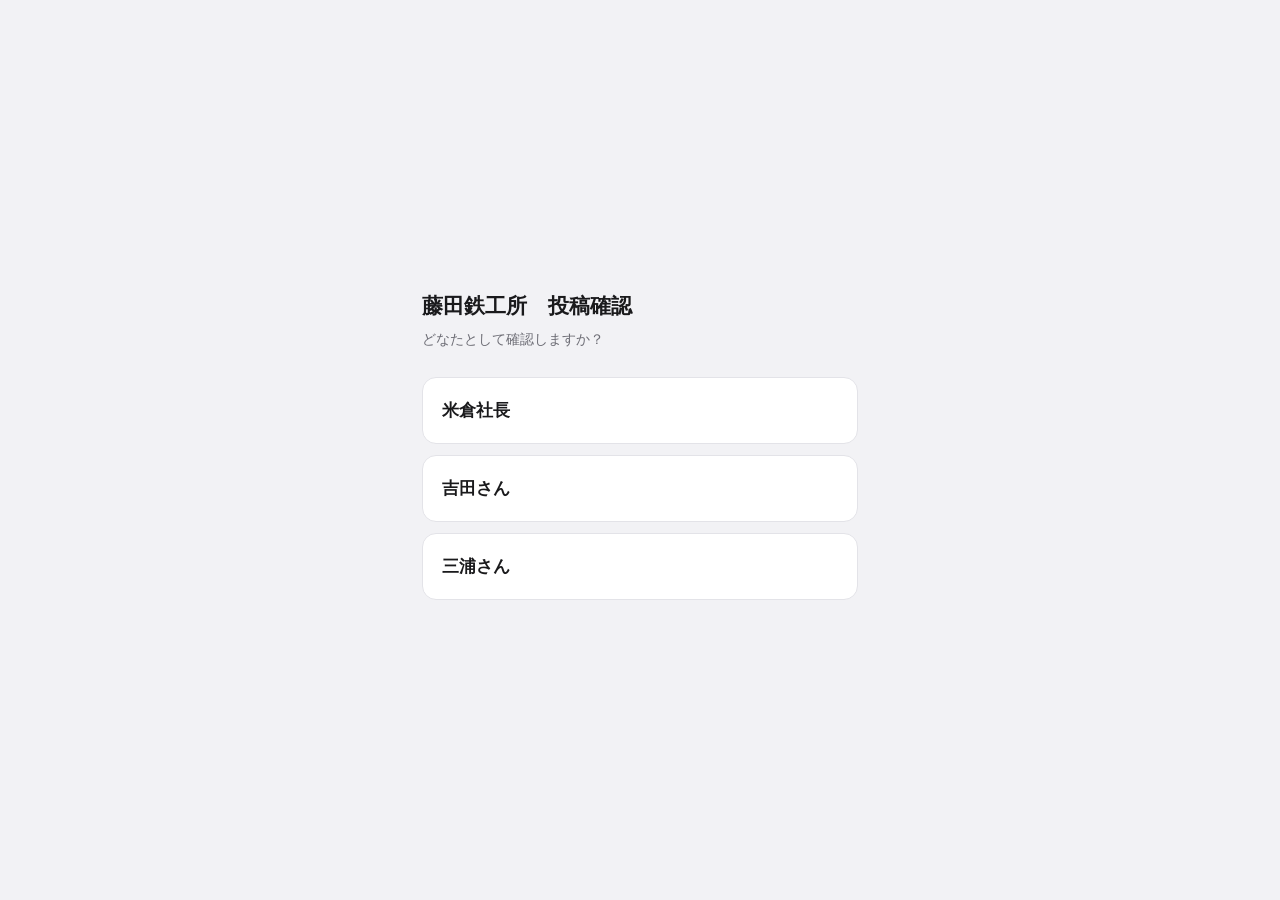
==== fujita-8k3mz9/index.html @ 4c4a360d "Update index.html" ====
<!doctype html>
<html lang="ja">
<head>
<meta charset="utf-8">
<meta name="viewport" content="width=device-width, initial-scale=1, viewport-fit=cover">
<meta name="robots" content="noindex, nofollow">
<meta name="referrer" content="no-referrer">
<title>投稿確認</title>
<link rel="stylesheet" href="../assets/app.css?v=6">
</head>
<body>
<div id="app"></div>
<script src="./config.js"></script>
<script src="../assets/app.js?v=6"></script>
</body>
</html>
---- assets/app.css ----
/* 投稿確認プレビュー — 共通スタイル
   見た目の再現より「確認しやすさ」を優先した作り。
   動画は枠の中に閉じ込め、文章と判定ボタンには絶対にかぶせない。 */

:root {
  color-scheme: light;
  --bg: #f2f2f5;
  --card: #ffffff;
  --line: #e3e3e8;
  --text: #1a1a1c;
  --muted: #6d6d75;
  --blue: #0a84ff;
  --ok: #10803f;
  --ok-bg: #e6f5ec;
  --warn: #9a5b00;
  --warn-bg: #fdf1de;
  --safe-b: env(safe-area-inset-bottom, 0px);
}

* { box-sizing: border-box; }
[hidden] { display: none !important; }

html, body {
  margin: 0;
  padding: 0;
  min-height: 100%;
  background: var(--bg);
  color: var(--text);
}

body {
  font-family: -apple-system, BlinkMacSystemFont, "Hiragino Sans", "Hiragino Kaku Gothic ProN",
               "Noto Sans JP", "Yu Gothic", Meiryo, sans-serif;
  font-size: 16px;
  line-height: 1.6;
  -webkit-text-size-adjust: 100%;
  -webkit-font-smoothing: antialiased;
}

button { font: inherit; color: inherit; background: none; border: 0; padding: 0; cursor: pointer; }

.wrap { max-width: 480px; margin: 0 auto; }

/* ---------- 名前選択 ---------- */

.gate {
  min-height: 100dvh;
  display: flex;
  flex-direction: column;
  justify-content: center;
  padding: 32px 22px;
}

.gate h1 { font-size: 21px; margin: 0 0 6px; }
.gate p { color: var(--muted); font-size: 14px; margin: 0 0 26px; }

.gate button {
  display: block;
  width: 100%;
  padding: 19px;
  margin-bottom: 11px;
  background: var(--card);
  border: 1px solid var(--line);
  border-radius: 14px;
  font-size: 17px;
  font-weight: 700;
  text-align: left;
}

.gate button:active { background: #ececf0; }

/* ---------- 上部バー ---------- */

.topbar {
  position: sticky;
  top: 0;
  z-index: 30;
  background: rgba(242, 242, 245, .93);
  backdrop-filter: saturate(180%) blur(12px);
  border-bottom: 1px solid var(--line);
}

.topbar .inner { max-width: 480px; margin: 0 auto; padding: 10px 14px 0; }
.topbar .r1 { display: flex; align-items: center; gap: 10px; }
.topbar h1 {
  flex: 1;
  min-width: 0;
  font-size: 16px;
  font-weight: 700;
  margin: 0;
  white-space: nowrap;
  overflow: hidden;
  text-overflow: ellipsis;
}

.whoami {
  flex: 0 0 auto;
  font-size: 12px;
  color: var(--muted);
  border: 1px solid var(--line);
  background: var(--card);
  border-radius: 999px;
  padding: 6px 12px;
  line-height: 1.2;
}

.whoami b { color: var(--text); font-weight: 700; }
.whoami span { color: var(--blue); margin-left: 6px; }

.tabs { display: flex; gap: 5px; padding: 9px 0 9px; overflow-x: auto; scrollbar-width: none; }
.tabs::-webkit-scrollbar { display: none; }

.tab {
  flex: 0 0 auto;
  display: flex;
  align-items: center;
  gap: 6px;
  border: 1px solid var(--line);
  background: var(--card);
  border-radius: 999px;
  padding: 8px 14px;
  font-size: 14px;
  font-weight: 700;
  color: var(--muted);
  white-space: nowrap;
}

.tab[aria-selected="true"] { background: #1a1a1c; border-color: #1a1a1c; color: #fff; }

.tab .count {
  min-width: 19px;
  height: 19px;
  padding: 0 6px;
  border-radius: 999px;
  background: #ff3b30;
  color: #fff;
  font-size: 12px;
  font-weight: 700;
  line-height: 19px;
  text-align: center;
}

/* ---------- 残り件数 ---------- */

.summary {
  padding: 16px 16px 4px;
  font-size: 14px;
  color: var(--muted);
}

.summary b { color: var(--text); font-size: 17px; font-weight: 700; }

/* ---------- カード ---------- */

.list { padding: 0 12px 40px; }

.card {
  background: var(--card);
  border: 1px solid var(--line);
  border-radius: 16px;
  margin-top: 14px;
  overflow: hidden;
}

.card.done { opacity: .62; }
.card.done:focus-within { opacity: 1; }

.head {
  display: flex;
  align-items: center;
  gap: 8px;
  flex-wrap: wrap;
  padding: 14px 16px 10px;
}

.badge {
  font-size: 12px;
  font-weight: 700;
  border-radius: 999px;
  padding: 4px 10px;
  white-space: nowrap;
}

.badge.wait { background: #ececf0; color: var(--muted); }
.badge.ok   { background: var(--ok-bg);   color: var(--ok); }
.badge.fix  { background: var(--warn-bg); color: var(--warn); }
.badge.kind { background: #e8f0fe; color: #1a56b8; }
.badge.collab { background: #f3e8fd; color: #6b30b8; }

.when { width: 100%; font-size: 13px; color: var(--muted); }

/* ---------- 動画 ---------- */

.stage {
  display: flex;
  justify-content: center;
  background: #000;
}

/* 高さから幅を出す。比率計算をブラウザに任せないので端末差が出ない */
.stage .box { position: relative; overflow: hidden; background: #000; max-width: 100%; }

.stage.ar916 .box { height: 56vh; max-height: 540px; width: calc(56vh * 9 / 16); }
.stage.ar45  .box { height: 50vh; max-height: 470px; width: calc(50vh * 4 / 5); }
.stage.ar169 .box { width: 100%; height: calc(min(100vw, 480px) * 9 / 16); }

.stage .box img,
.stage .box video { width: 100%; height: 100%; object-fit: contain; display: block; background: #000; }
.stage .box iframe { position: absolute; inset: 0; width: 100%; height: 100%; border: 0; }

.stage .tap {
  position: absolute;
  inset: 0;
  display: grid;
  place-items: center;
  pointer-events: none;
}

.stage .tap .pb {
  width: 62px;
  height: 62px;
  border-radius: 50%;
  background: rgba(0, 0, 0, .5);
  display: grid;
  place-items: center;
}

.stage .tap svg { width: 28px; height: 28px; margin-left: 3px; }
.stage .box.playing .tap { opacity: 0; transition: opacity .2s; }

.stage .box.blank {
  width: 100%;
  height: 180px;
  display: grid;
  place-items: center;
  background: #17171a;
  color: #8a8a90;
  font-size: 14px;
}

.hint-play {
  padding: 8px 16px 0;
  font-size: 12px;
  color: var(--muted);
  text-align: center;
}

/* 複数枚 */

.carousel { display: flex; overflow-x: auto; scroll-snap-type: x mandatory; scrollbar-width: none; width: 100%; }
.carousel::-webkit-scrollbar { display: none; }
.carousel .box { flex: 0 0 100%; scroll-snap-align: center; }

.dots { display: flex; justify-content: center; gap: 6px; padding: 10px 0 0; background: #000; }
.dots i { width: 7px; height: 7px; border-radius: 50%; background: #4a4a50; }
.dots i.on { background: #fff; }

/* ---------- 本文 ---------- */

.sec { padding: 16px 16px 0; }

.sec h3 {
  margin: 0 0 8px;
  font-size: 12px;
  font-weight: 700;
  color: var(--muted);
  letter-spacing: .06em;
}

.caption {
  font-size: 15.5px;
  line-height: 1.75;
  white-space: pre-wrap;
  overflow-wrap: anywhere;
}

.yt-title { font-size: 17px; font-weight: 700; line-height: 1.5; margin-bottom: 10px; }

.tags {
  margin-top: 12px;
  font-size: 15px;
  line-height: 1.7;
  color: #1a56b8;
  overflow-wrap: anywhere;
}

.tag { color: #1a56b8; }

.copy {
  margin-top: 12px;
  border: 1px solid var(--line);
  border-radius: 9px;
  padding: 8px 14px;
  font-size: 13px;
  font-weight: 600;
  color: var(--muted);
}

/* ---------- 確認ログ ---------- */

.logs { margin-top: 18px; border-top: 1px solid var(--line); padding-top: 14px; }

.log {
  display: flex;
  gap: 9px;
  align-items: flex-start;
  padding: 7px 0;
  font-size: 14px;
  line-height: 1.6;
}

.log .who { flex: 0 0 auto; font-weight: 700; }
.log .r { flex: 0 0 auto; font-size: 12px; font-weight: 700; border-radius: 999px; padding: 2px 8px; }
.log .r.ok  { background: var(--ok-bg);   color: var(--ok); }
.log .r.fix { background: var(--warn-bg); color: var(--warn); }
.log .txt { flex: 1 1 100%; color: var(--text); }
.log .at { flex: 0 0 auto; font-size: 12px; color: var(--muted); }

/* ---------- 判定 ---------- */

.decide { padding: 18px 16px calc(18px + var(--safe-b)); }
.decide.top-line { border-top: 1px solid var(--line); margin-top: 18px; }
.row { display: flex; gap: 10px; }

.btn {
  flex: 1;
  padding: 16px 10px;
  border-radius: 12px;
  font-size: 16px;
  font-weight: 700;
  text-align: center;
  background: #ececf0;
  color: var(--text);
}

.btn.primary { background: var(--blue); color: #fff; }
.btn.ghost { flex: 0 0 100px; }
.btn:disabled { opacity: .5; }

.btn.edit {
  flex: 0 0 auto;
  padding: 10px 18px;
  font-size: 14px;
  background: none;
  border: 1px solid var(--line);
  color: var(--muted);
}

.mydone { display: flex; align-items: center; gap: 10px; }
.mydone .t { flex: 1; font-size: 14px; color: var(--muted); }
.mydone .t b { color: var(--text); font-weight: 700; }

.comment { margin-top: 12px; }

.comment textarea {
  width: 100%;
  min-height: 110px;
  padding: 13px;
  border: 1px solid #c9c9d0;
  border-radius: 12px;
  background: #fff;
  color: inherit;
  font: inherit;
  font-size: 16px;
  resize: vertical;
}

.comment textarea:focus { outline: 2px solid var(--blue); outline-offset: -1px; }
.comment .row { margin-top: 10px; }

.note { margin-top: 10px; font-size: 13px; color: var(--muted); }
.note.err { color: #c0392b; font-weight: 600; }

/* ---------- 状態表示 ---------- */

.center {
  padding: 70px 24px;
  text-align: center;
  color: var(--muted);
  font-size: 15px;
}

.center .big { font-size: 40px; margin-bottom: 10px; }

.center button {
  display: inline-block;
  margin-top: 16px;
  border: 1px solid var(--line);
  background: var(--card);
  border-radius: 10px;
  padding: 12px 22px;
  font-weight: 700;
  color: var(--text);
}

.skeleton { background: var(--card); border: 1px solid var(--line); border-radius: 16px; margin-top: 14px; padding: 16px; }

.sk {
  background: linear-gradient(90deg, #ececf0 25%, #f6f6f8 37%, #ececf0 63%);
  background-size: 400% 100%;
  animation: sk 1.3s ease-in-out infinite;
  border-radius: 8px;
}

.sk.a { width: 45%; height: 14px; margin-bottom: 10px; }
.sk.b { width: 100%; height: 200px; margin-bottom: 12px; }
.sk.c { width: 100%; height: 12px; margin-bottom: 8px; }
.sk.d { width: 62%; height: 12px; }

@keyframes sk { 0% { background-position: 100% 50%; } 100% { background-position: 0 50%; } }

.toast {
  position: fixed;
  left: 50%;
  bottom: calc(26px + var(--safe-b));
  transform: translateX(-50%);
  z-index: 60;
  background: #1a1a1c;
  color: #fff;
  font-size: 14px;
  padding: 13px 22px;
  border-radius: 999px;
  white-space: nowrap;
  box-shadow: 0 8px 24px rgba(0, 0, 0, .28);
}

@media (prefers-reduced-motion: reduce) { .sk { animation: none; } }
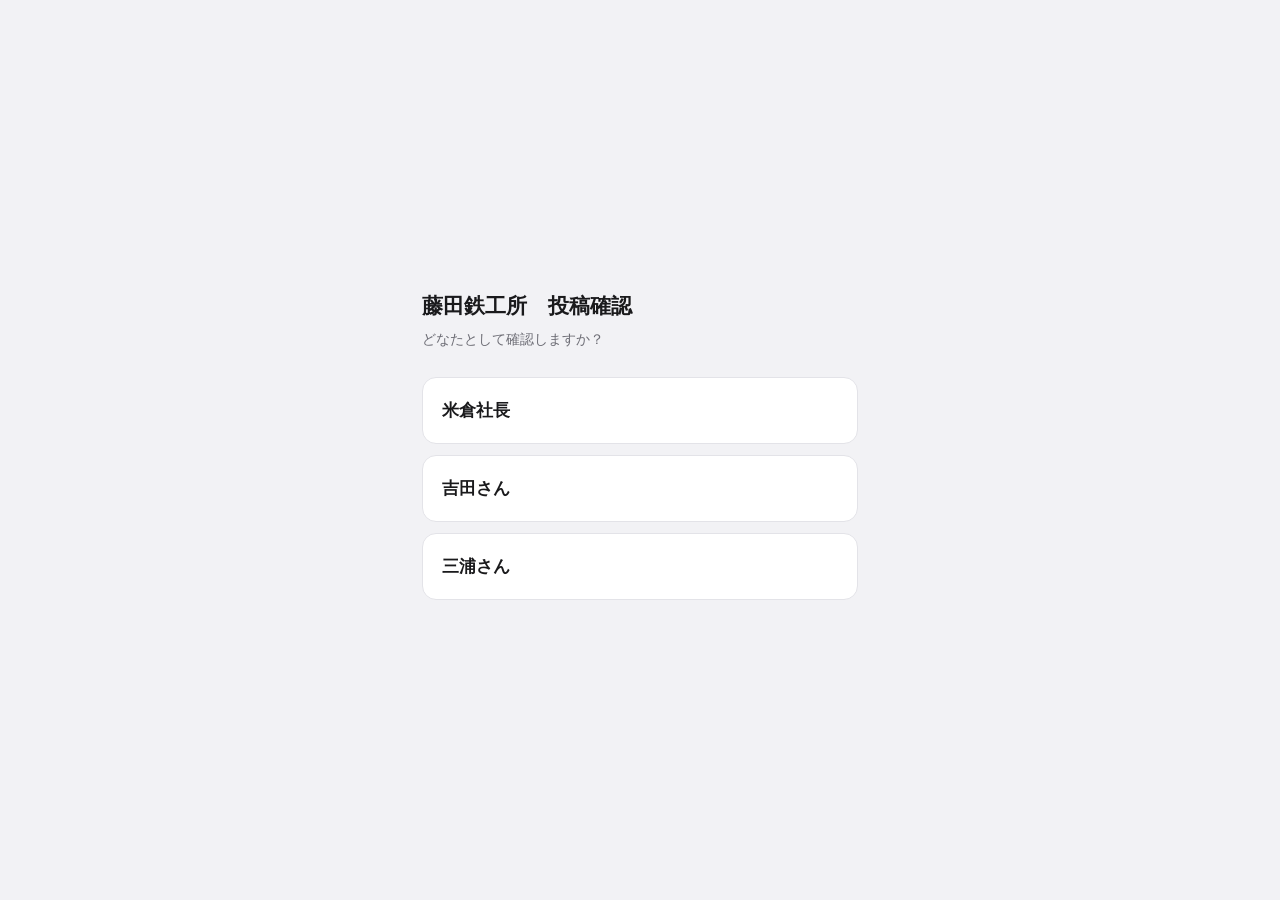
==== commit 6b7340e5: "Update index.html" ====
--- a/fujita-8k3mz9/index.html
+++ b/fujita-8k3mz9/index.html
@@ -6,11 +6,11 @@
 <meta name="robots" content="noindex, nofollow">
 <meta name="referrer" content="no-referrer">
 <title>投稿確認</title>
-<link rel="stylesheet" href="../assets/app.css?v=6">
+<link rel="stylesheet" href="../assets/app.css?v=9">
 </head>
 <body>
 <div id="app"></div>
 <script src="./config.js"></script>
-<script src="../assets/app.js?v=6"></script>
+<script src="../assets/app.js?v=9"></script>
 </body>
 </html>
--- a/assets/app.css
+++ b/assets/app.css
@@ -197,35 +197,54 @@
   background: #000;
 }
 
-/* 高さから幅を出す。比率計算をブラウザに任せないので端末差が出ない */
-.stage .box { position: relative; overflow: hidden; background: #000; max-width: 100%; }
-
-.stage.ar916 .box { height: 56vh; max-height: 540px; width: calc(56vh * 9 / 16); }
-.stage.ar45  .box { height: 50vh; max-height: 470px; width: calc(50vh * 4 / 5); }
-.stage.ar169 .box { width: 100%; height: calc(min(100vw, 480px) * 9 / 16); }
+/* 幅いっぱいにして、高さを幅から計算する。
+   枠を細くするとドライブのプレイヤーが最低幅で収まらず、右側が切れてしまうため。
+   比率計算はブラウザ任せにせず calc で出すので端末差も出ない。 */
+.stage { --w: calc(min(100vw, 480px) - 26px); }
+.stage .box { position: relative; overflow: hidden; background: #000; width: 100%; }
+
+.stage.ar916 .box { height: calc(var(--w) * 16 / 9); }
+.stage.ar45  .box { height: calc(var(--w) * 5 / 4); }
+.stage.ar169 .box { height: calc(var(--w) * 9 / 16); }
 
 .stage .box img,
 .stage .box video { width: 100%; height: 100%; object-fit: contain; display: block; background: #000; }
-.stage .box iframe { position: absolute; inset: 0; width: 100%; height: 100%; border: 0; }
-
+
+/* ドライブのプレイヤーは中身を触れないので、大きめに描画してから縮める。
+   動画の見える大きさは変わらないまま、ボタンや操作バーだけが小さくなる。 */
+.stage .box iframe {
+  position: absolute;
+  top: -30%;
+  left: -30%;
+  width: 160%;
+  height: 160%;
+  border: 0;
+  transform: scale(.625);
+  transform-origin: center center;
+}
+
+/* こちら側の再生ボタン。映像の真ん中を避けて左下に置く */
 .stage .tap {
   position: absolute;
   inset: 0;
+  display: flex;
+  align-items: flex-end;
+  padding: 14px;
+  pointer-events: none;
+}
+
+.stage .tap .pb {
+  width: 50px;
+  height: 50px;
+  border-radius: 50%;
+  background: rgba(0, 0, 0, .55);
+  backdrop-filter: blur(4px);
   display: grid;
   place-items: center;
-  pointer-events: none;
-}
-
-.stage .tap .pb {
-  width: 62px;
-  height: 62px;
-  border-radius: 50%;
-  background: rgba(0, 0, 0, .5);
-  display: grid;
-  place-items: center;
-}
-
-.stage .tap svg { width: 28px; height: 28px; margin-left: 3px; }
+  box-shadow: 0 2px 10px rgba(0, 0, 0, .4);
+}
+
+.stage .tap svg { width: 22px; height: 22px; margin-left: 3px; }
 .stage .box.playing .tap { opacity: 0; transition: opacity .2s; }
 
 .stage .box.blank {
@@ -238,12 +257,33 @@
   font-size: 14px;
 }
 
+.under { padding: 12px 16px 0; text-align: center; }
+
 .hint-play {
-  padding: 8px 16px 0;
-  font-size: 12px;
-  color: var(--muted);
-  text-align: center;
-}
+  font-size: 12.5px;
+  line-height: 1.6;
+  color: var(--muted);
+}
+
+.hint-play b { color: var(--text); font-weight: 700; }
+
+.watch {
+  display: inline-flex;
+  align-items: center;
+  gap: 7px;
+  margin-top: 11px;
+  padding: 11px 20px;
+  border: 1px solid var(--line);
+  border-radius: 11px;
+  background: var(--card);
+  color: var(--blue);
+  font-size: 14px;
+  font-weight: 700;
+  text-decoration: none;
+}
+
+.watch:active { background: #eef5ff; }
+.watch svg { width: 16px; height: 16px; }
 
 /* 複数枚 */
 
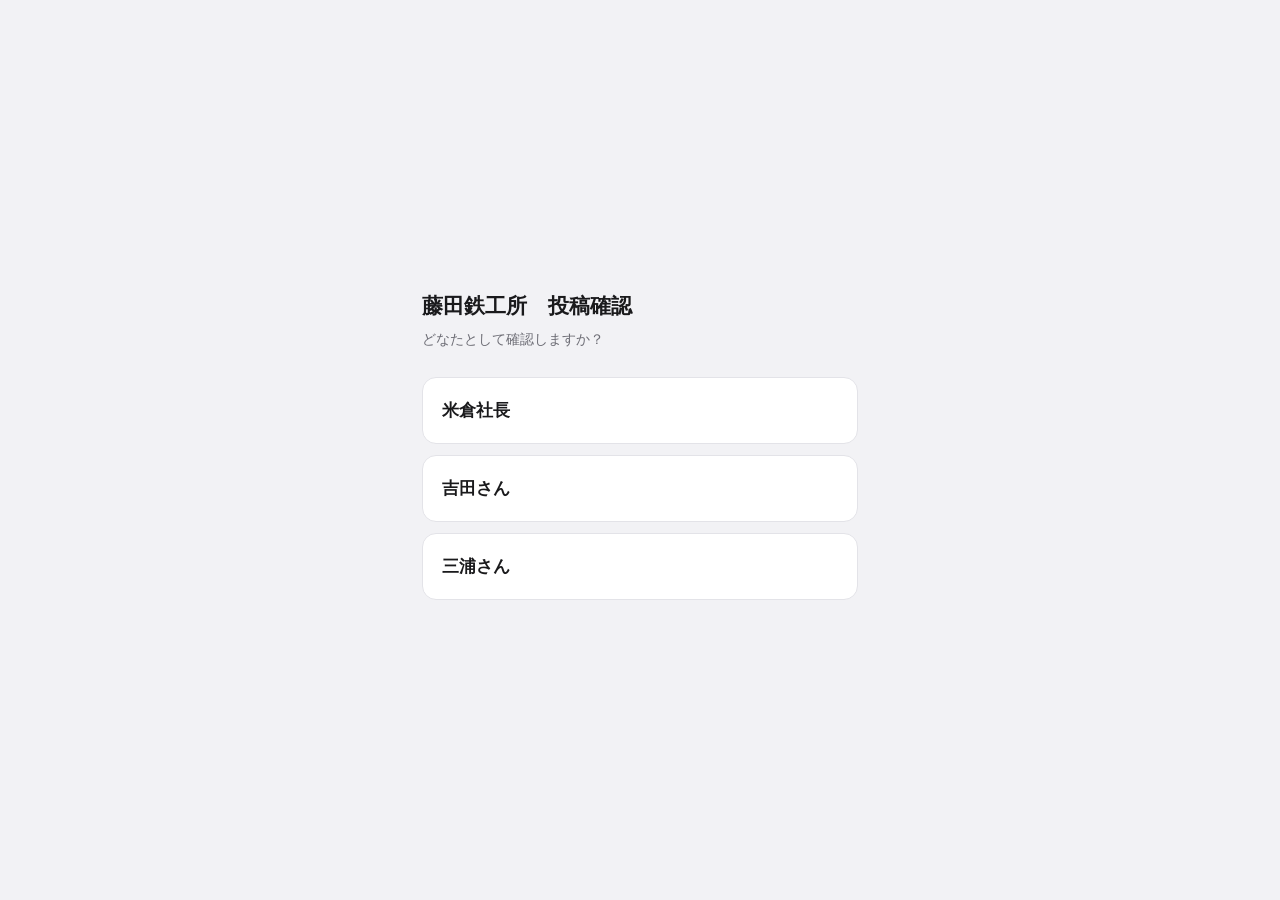
==== commit 667daf64: "Add files via upload" ====
--- a/fujita-8k3mz9/index.html
+++ b/fujita-8k3mz9/index.html
@@ -6,11 +6,11 @@
 <meta name="robots" content="noindex, nofollow">
 <meta name="referrer" content="no-referrer">
 <title>投稿確認</title>
-<link rel="stylesheet" href="../assets/app.css?v=9">
+<link rel="stylesheet" href="../assets/app.css?v=10">
 </head>
 <body>
 <div id="app"></div>
 <script src="./config.js"></script>
-<script src="../assets/app.js?v=9"></script>
+<script src="../assets/app.js?v=10"></script>
 </body>
 </html>
--- a/assets/app.css
+++ b/assets/app.css
@@ -185,6 +185,7 @@
 .badge.ok   { background: var(--ok-bg);   color: var(--ok); }
 .badge.fix  { background: var(--warn-bg); color: var(--warn); }
 .badge.kind { background: #e8f0fe; color: #1a56b8; }
+.badge.kind.note { background: #e3f5f0; color: #0b7c6a; }
 .badge.collab { background: #f3e8fd; color: #6b30b8; }
 
 .when { width: 100%; font-size: 13px; color: var(--muted); }
@@ -206,6 +207,13 @@
 .stage.ar916 .box { height: calc(var(--w) * 16 / 9); }
 .stage.ar45  .box { height: calc(var(--w) * 5 / 4); }
 .stage.ar169 .box { height: calc(var(--w) * 9 / 16); }
+/* noteの見出し画像。実寸1280×670に合わせる */
+.stage.ar1911 .box { height: calc(var(--w) * 670 / 1280); }
+
+/* 見出し画像は本番と同じく切り抜いて見せる（contain だと切れ方が分からない） */
+.stage.cover { background: #eceff3; }
+.stage.cover .box { background: #eceff3; }
+.stage.cover .box img { object-fit: cover; background: #eceff3; }
 
 .stage .box img,
 .stage .box video { width: 100%; height: 100%; object-fit: contain; display: block; background: #000; }
@@ -316,6 +324,56 @@
 
 .yt-title { font-size: 17px; font-weight: 700; line-height: 1.5; margin-bottom: 10px; }
 
+/* ---------- note記事 ---------- */
+
+.note-title {
+  font-size: 20px;
+  font-weight: 700;
+  line-height: 1.5;
+  letter-spacing: .01em;
+  margin-bottom: 6px;
+  overflow-wrap: anywhere;
+}
+
+.note-meta { font-size: 12px; color: var(--muted); margin-bottom: 16px; }
+
+.note-body {
+  font-size: 15.5px;
+  line-height: 1.95;
+  overflow-wrap: anywhere;
+}
+
+.note-body p { margin: 0 0 1.25em; }
+.note-body p.empty { color: var(--muted); }
+
+.note-body .nh2 {
+  font-size: 18px;
+  font-weight: 700;
+  line-height: 1.55;
+  margin: 1.9em 0 .7em;
+}
+
+.note-body .nh3 {
+  font-size: 16px;
+  font-weight: 700;
+  line-height: 1.55;
+  margin: 1.6em 0 .6em;
+}
+
+.note-body blockquote {
+  margin: 0 0 1.25em;
+  padding: 2px 0 2px 14px;
+  border-left: 3px solid #d6d6dd;
+  color: var(--muted);
+}
+
+.note-body ul { margin: 0 0 1.25em; padding-left: 1.35em; }
+.note-body li { margin-bottom: .35em; }
+.note-body hr { border: 0; border-top: 1px solid var(--line); margin: 2em 0; }
+.note-body a { color: var(--blue); overflow-wrap: anywhere; }
+.note-body > :first-child { margin-top: 0; }
+.note-body > :last-child { margin-bottom: 0; }
+
 .tags {
   margin-top: 12px;
   font-size: 15px;
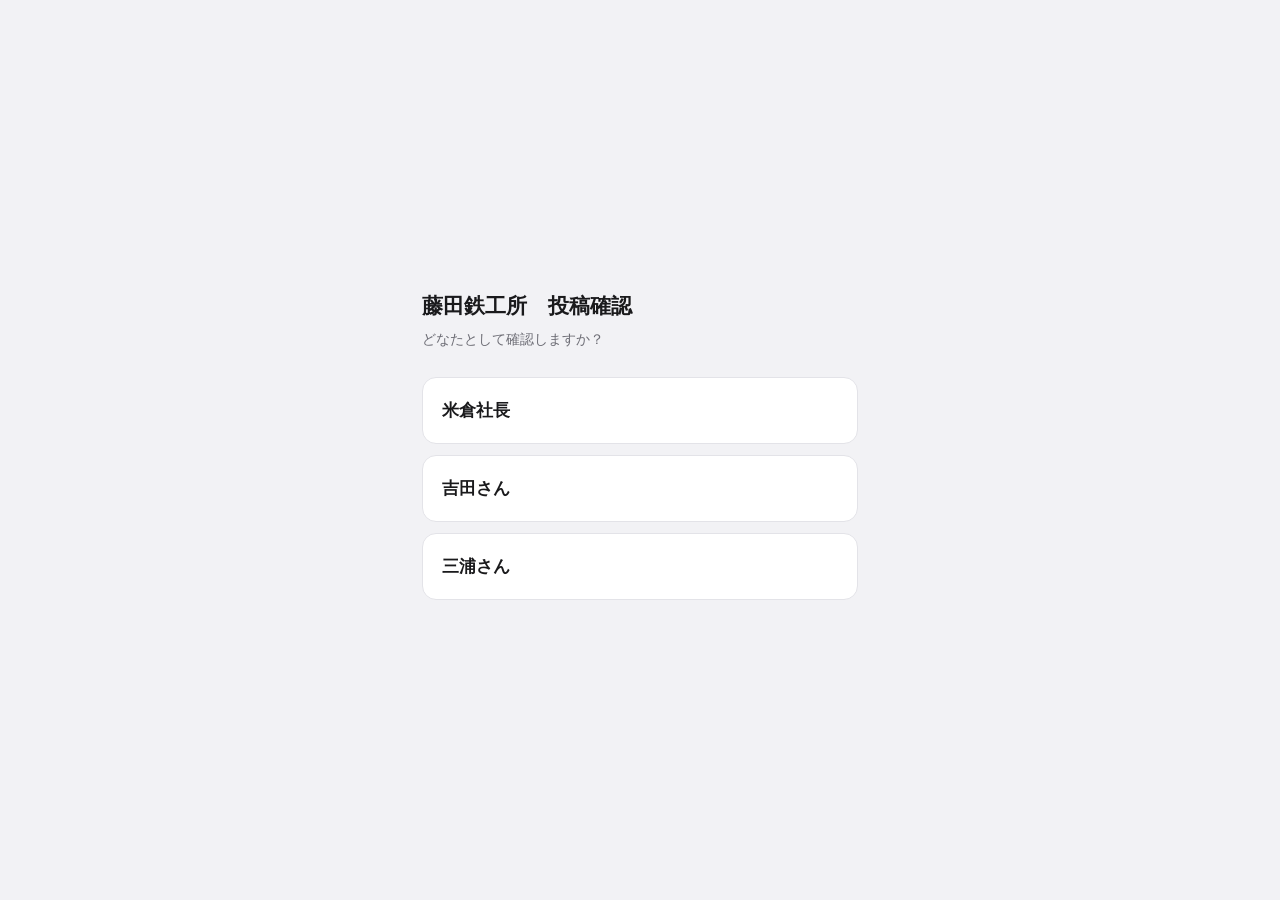
==== commit 1aea0bc4: "Add files via upload" ====
--- a/fujita-8k3mz9/index.html
+++ b/fujita-8k3mz9/index.html
@@ -6,11 +6,11 @@
 <meta name="robots" content="noindex, nofollow">
 <meta name="referrer" content="no-referrer">
 <title>投稿確認</title>
-<link rel="stylesheet" href="../assets/app.css?v=10">
+<link rel="stylesheet" href="../assets/app.css?v=11">
 </head>
 <body>
 <div id="app"></div>
 <script src="./config.js"></script>
-<script src="../assets/app.js?v=10"></script>
+<script src="../assets/app.js?v=11"></script>
 </body>
 </html>
--- a/assets/app.css
+++ b/assets/app.css
@@ -371,6 +371,29 @@
 .note-body li { margin-bottom: .35em; }
 .note-body hr { border: 0; border-top: 1px solid var(--line); margin: 2em 0; }
 .note-body a { color: var(--blue); overflow-wrap: anywhere; }
+.note-body .doc-img { margin: 1.5em 0; }
+
+.note-body .doc-img img {
+  display: block;
+  width: 100%;
+  height: auto;
+  border-radius: 10px;
+  background: #eceff3;
+}
+
+.doc-err {
+  margin-bottom: 14px;
+  padding: 11px 13px;
+  border-radius: 10px;
+  background: var(--warn-bg);
+  color: var(--warn);
+  font-size: 13px;
+  line-height: 1.6;
+  font-weight: 600;
+}
+
+.doc-err span { display: block; margin-top: 4px; font-weight: 400; opacity: .8; overflow-wrap: anywhere; }
+
 .note-body > :first-child { margin-top: 0; }
 .note-body > :last-child { margin-bottom: 0; }
 
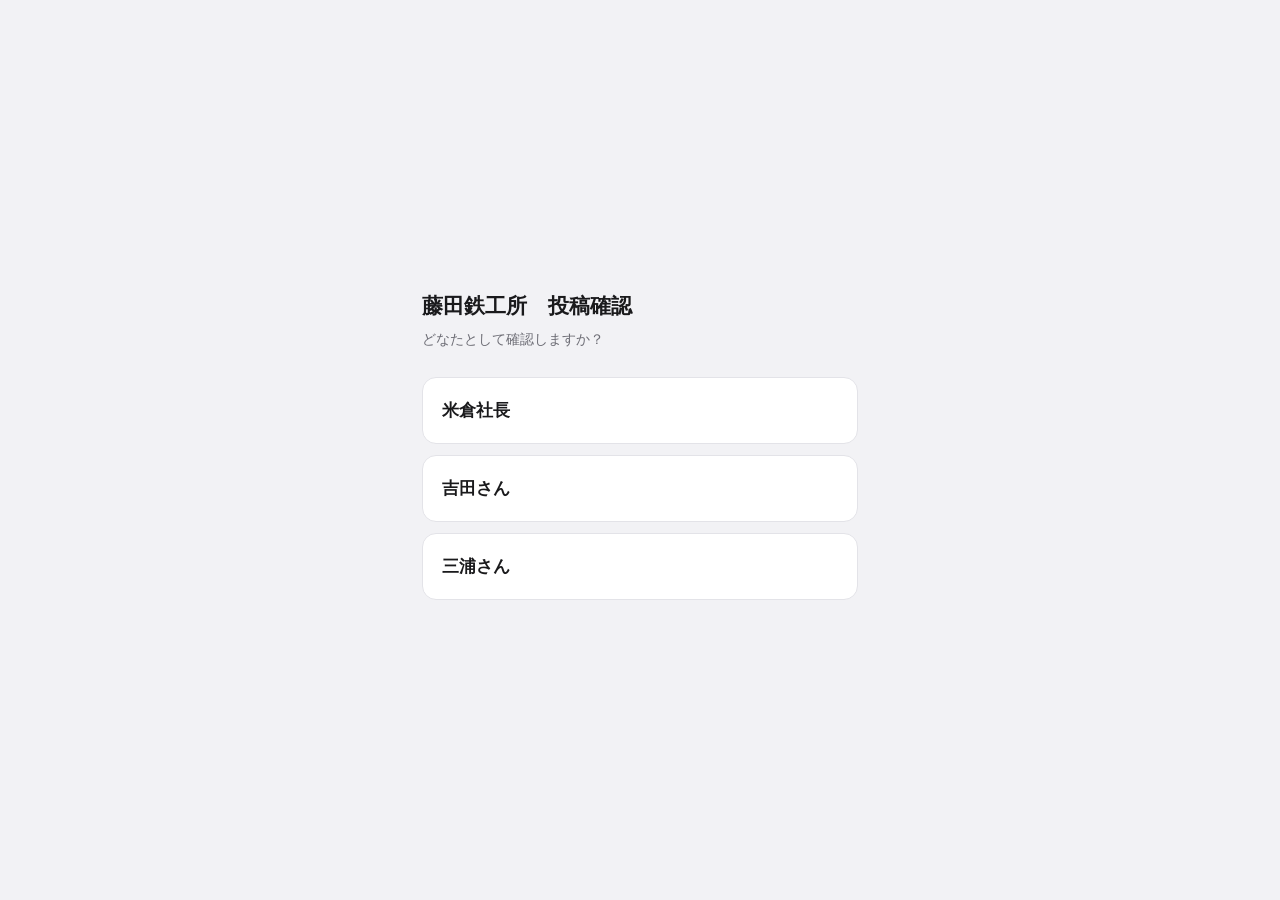
==== commit 37545064: "Add files via upload" ====
--- a/fujita-8k3mz9/index.html
+++ b/fujita-8k3mz9/index.html
@@ -6,11 +6,11 @@
 <meta name="robots" content="noindex, nofollow">
 <meta name="referrer" content="no-referrer">
 <title>投稿確認</title>
-<link rel="stylesheet" href="../assets/app.css?v=11">
+<link rel="stylesheet" href="../assets/app.css?v=12">
 </head>
 <body>
 <div id="app"></div>
 <script src="./config.js"></script>
-<script src="../assets/app.js?v=11"></script>
+<script src="../assets/app.js?v=12"></script>
 </body>
 </html>
--- a/assets/app.css
+++ b/assets/app.css
@@ -381,6 +381,28 @@
   background: #eceff3;
 }
 
+/* プレビューへのリンク */
+
+.sec.preview { text-align: center; padding-top: 20px; }
+
+.sec.preview .lead {
+  font-size: 13.5px;
+  line-height: 1.7;
+  color: var(--muted);
+  margin-bottom: 13px;
+}
+
+.watch.big {
+  display: flex;
+  width: 100%;
+  justify-content: center;
+  margin-top: 0;
+  padding: 15px 20px;
+  font-size: 15px;
+  border-color: #b9d4ff;
+  background: #f2f8ff;
+}
+
 .doc-err {
   margin-bottom: 14px;
   padding: 11px 13px;
